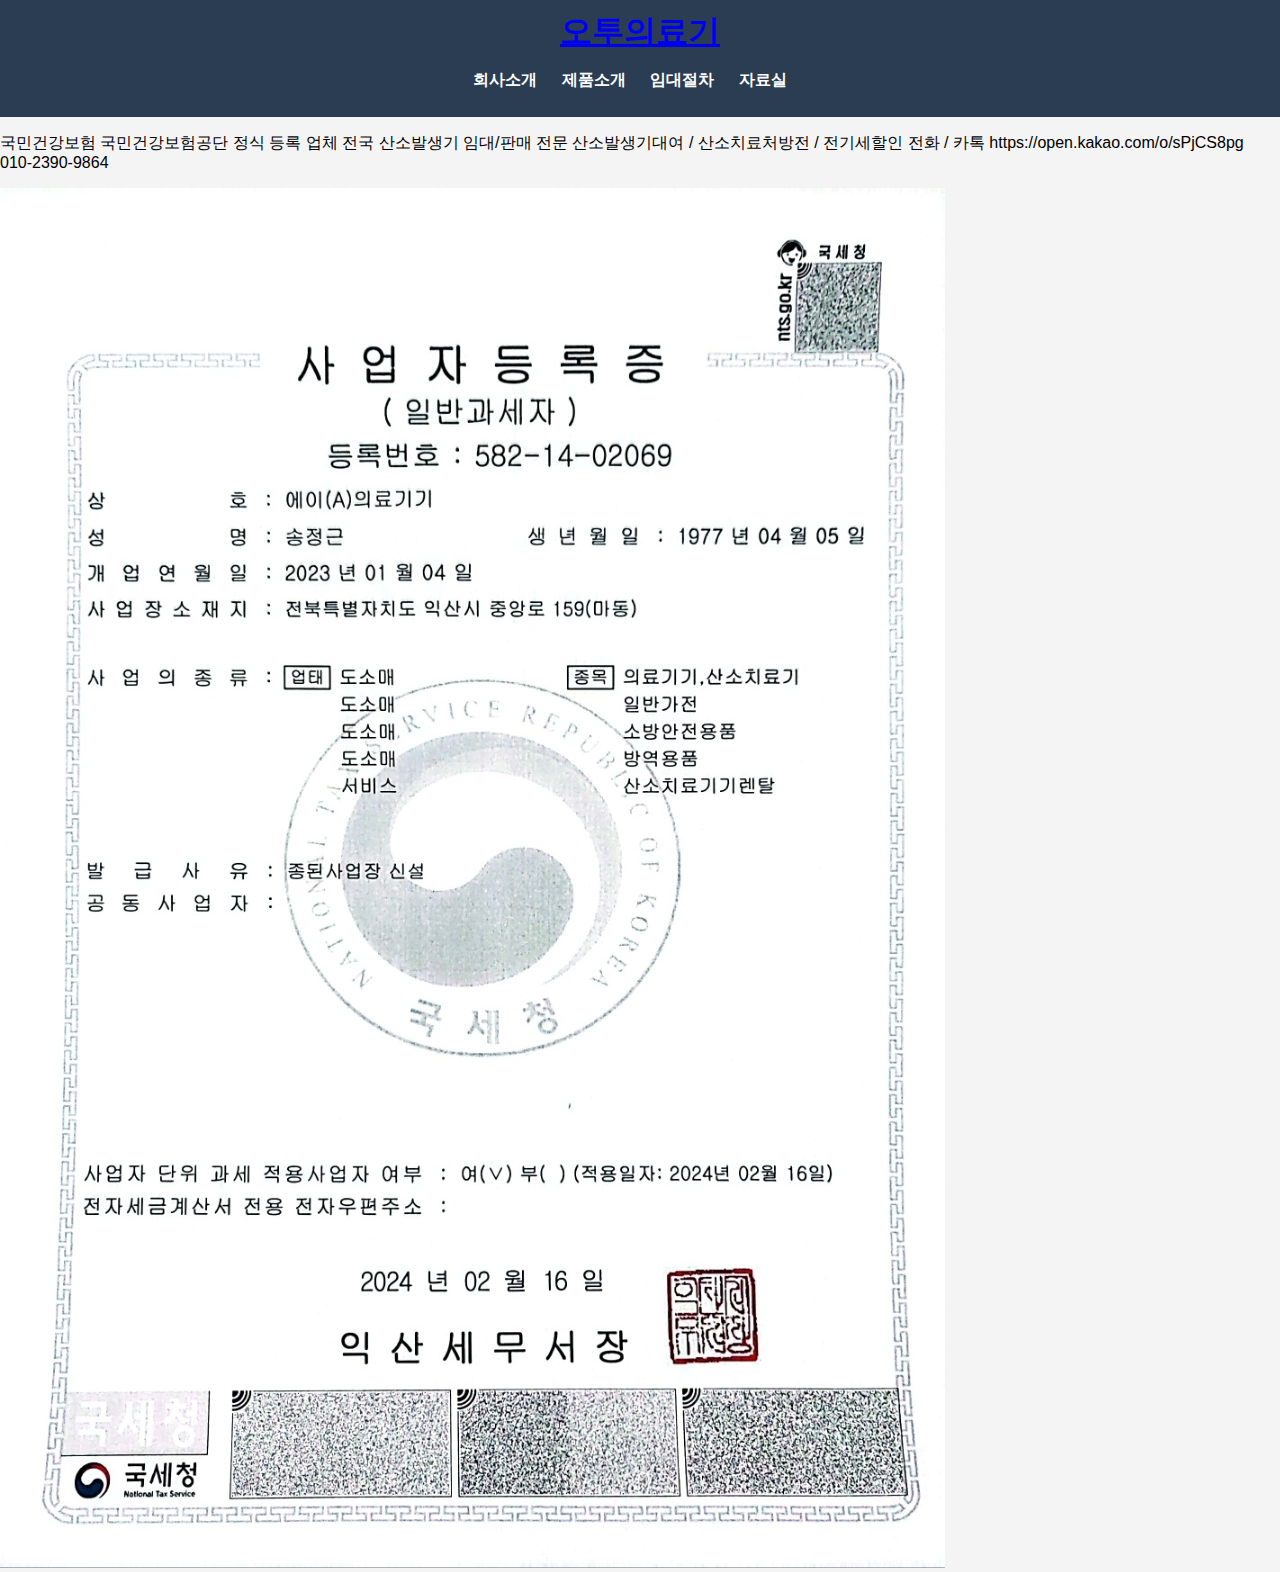
==== html/companyinfo.html @ f3b146b3 "project init" ====
<!DOCTYPE html>
<html lang="ko">
<head>
    <meta charset="UTF-8">
    <title>오투의료기</title>
    <link rel="stylesheet" href="../css/companyinfo.css">
</head>
<body>
    <header id="hd" style="z-index: 1000;">
        <h1><a href="../html/index.html">오투의료기</a></h1>
        <nav id="hd_wrapper">
            <div class="container">
                             
                <div class="gnb_liners collapse navbar-collapse">
                    <ul class="nav navbar-nav">
                        <li class="dropdown">
                            <a href="../html/companyinfo.html">회사소개</a>
                        </li>
                        <li class="dropdown">
                            <a href="../html/product.html">제품소개</a>
                        </li>   
                        <li class="dropdown">
                            <a href="../html/rentalprocess.html">임대절차</a>
                        </li>    
                        <li class="dropdown">
                            <a href="../html/document.html">자료실</a>
                        </li>      
                    </ul>
                </div>
            </div>
        </nav>
    </header>

    
    <p>
        국민건강보험

        국민건강보험공단 정식 등록 업체
        
        전국 산소발생기 임대/판매 전문
        
        산소발생기대여 / 산소치료처방전 / 전기세할인
        
        전화 / 카톡
        
        https://open.kakao.com/o/sPjCS8pg 
        
        010-2390-9864

    </p>

    <img src="../images/saupja.jpg" alt="사업자등록증">



</body>
</html>
---- css/companyinfo.css ----
body {
    font-family: 'Arial', sans-serif;
    margin: 0;
    padding: 0;
    background-color: #f4f4f4;
}

header {
    background-color: #2b3d52;
    color: white;
    padding: 10px 20px;
    text-align: center;
}

header h1 {
    margin: 0;
}

nav ul {
    list-style: none;
    padding: 0;
}

nav ul li {
    display: inline;
    margin-right: 20px;
}

nav ul li a {
    color: white;
    text-decoration: none;
    font-weight: bold;
}

main {
    padding: 20px;
    text-align: center;
}

section {
    margin-bottom: 20px;
    background: #2b3d52;
    padding: 20px;
    border-radius: 8px;
}

footer {
    background-color: #333;
    color: white;
    text-align: center;
    padding: 10px;
    position: fixed;
    bottom: 0;
    width: 100%;
}
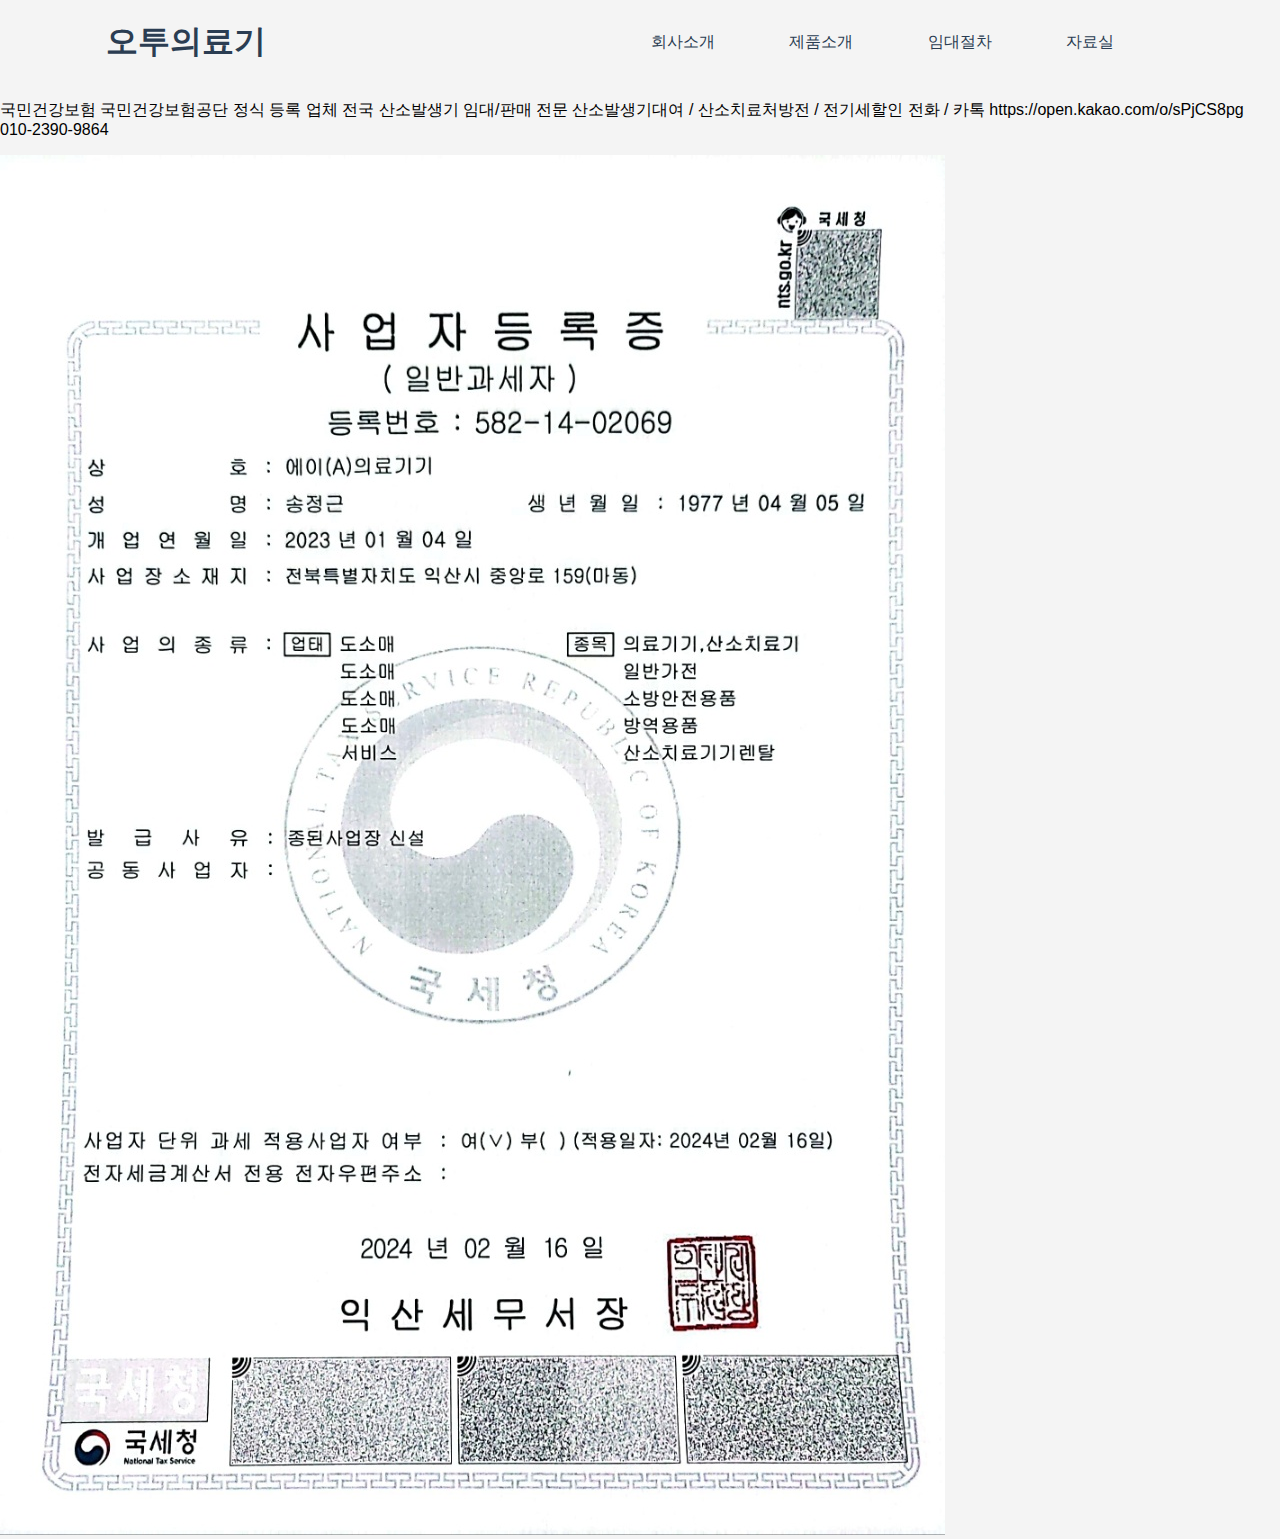
==== commit d8dc32d5: "2/10- first commit" ====
--- a/html/companyinfo.html
+++ b/html/companyinfo.html
@@ -3,6 +3,7 @@
 <head>
     <meta charset="UTF-8">
     <title>오투의료기</title>
+    <link rel="stylesheet" href="../css/header/index.css">
     <link rel="stylesheet" href="../css/companyinfo.css">
 </head>
 <body>
@@ -10,8 +11,6 @@
         <h1><a href="../html/index.html">오투의료기</a></h1>
         <nav id="hd_wrapper">
             <div class="container">
-                             
-                <div class="gnb_liners collapse navbar-collapse">
                     <ul class="nav navbar-nav">
                         <li class="dropdown">
                             <a href="../html/companyinfo.html">회사소개</a>
@@ -26,7 +25,6 @@
                             <a href="../html/document.html">자료실</a>
                         </li>      
                     </ul>
-                </div>
             </div>
         </nav>
     </header>
--- a/css/header/index.css
+++ b/css/header/index.css
@@ -0,0 +1,51 @@
+@font-face {
+  font-family: 'header_font';
+  src: url('https://fastly.jsdelivr.net/gh/projectnoonnu/2404@1.0/WavvePADO-Regular.woff2') format('woff2');
+  font-weight: normal;
+  font-style: normal;
+}
+
+h1 .custom_font {
+  font-family: 'header_font';
+}
+
+header {
+  display: flex;
+  justify-content: space-between;
+  align-items: center;
+  padding: 10px 20px;
+  text-align: center;
+  margin: 0 auto;
+  width: 85%;
+}
+
+header h1 {
+  margin: 0;
+  padding: 10px;
+}
+h1 .header_small {
+  font-size: 15px;
+  color: rgb(159, 159, 159);
+  margin-top: 5px;
+  margin-bottom: 0px;
+}
+header h1 a {
+  color: #2b3d52;
+  text-decoration: none;
+}
+
+nav ul {
+  list-style: none;
+  padding: 0;
+}
+
+nav ul li {
+  display: inline;
+  margin-right: 70px;
+}
+
+nav ul li a {
+  color: #2b3d52;
+  text-decoration: none;
+  font-weight: 500;
+}--- a/css/companyinfo.css
+++ b/css/companyinfo.css
@@ -3,33 +3,6 @@
     margin: 0;
     padding: 0;
     background-color: #f4f4f4;
-}
-
-header {
-    background-color: #2b3d52;
-    color: white;
-    padding: 10px 20px;
-    text-align: center;
-}
-
-header h1 {
-    margin: 0;
-}
-
-nav ul {
-    list-style: none;
-    padding: 0;
-}
-
-nav ul li {
-    display: inline;
-    margin-right: 20px;
-}
-
-nav ul li a {
-    color: white;
-    text-decoration: none;
-    font-weight: bold;
 }
 
 main {
